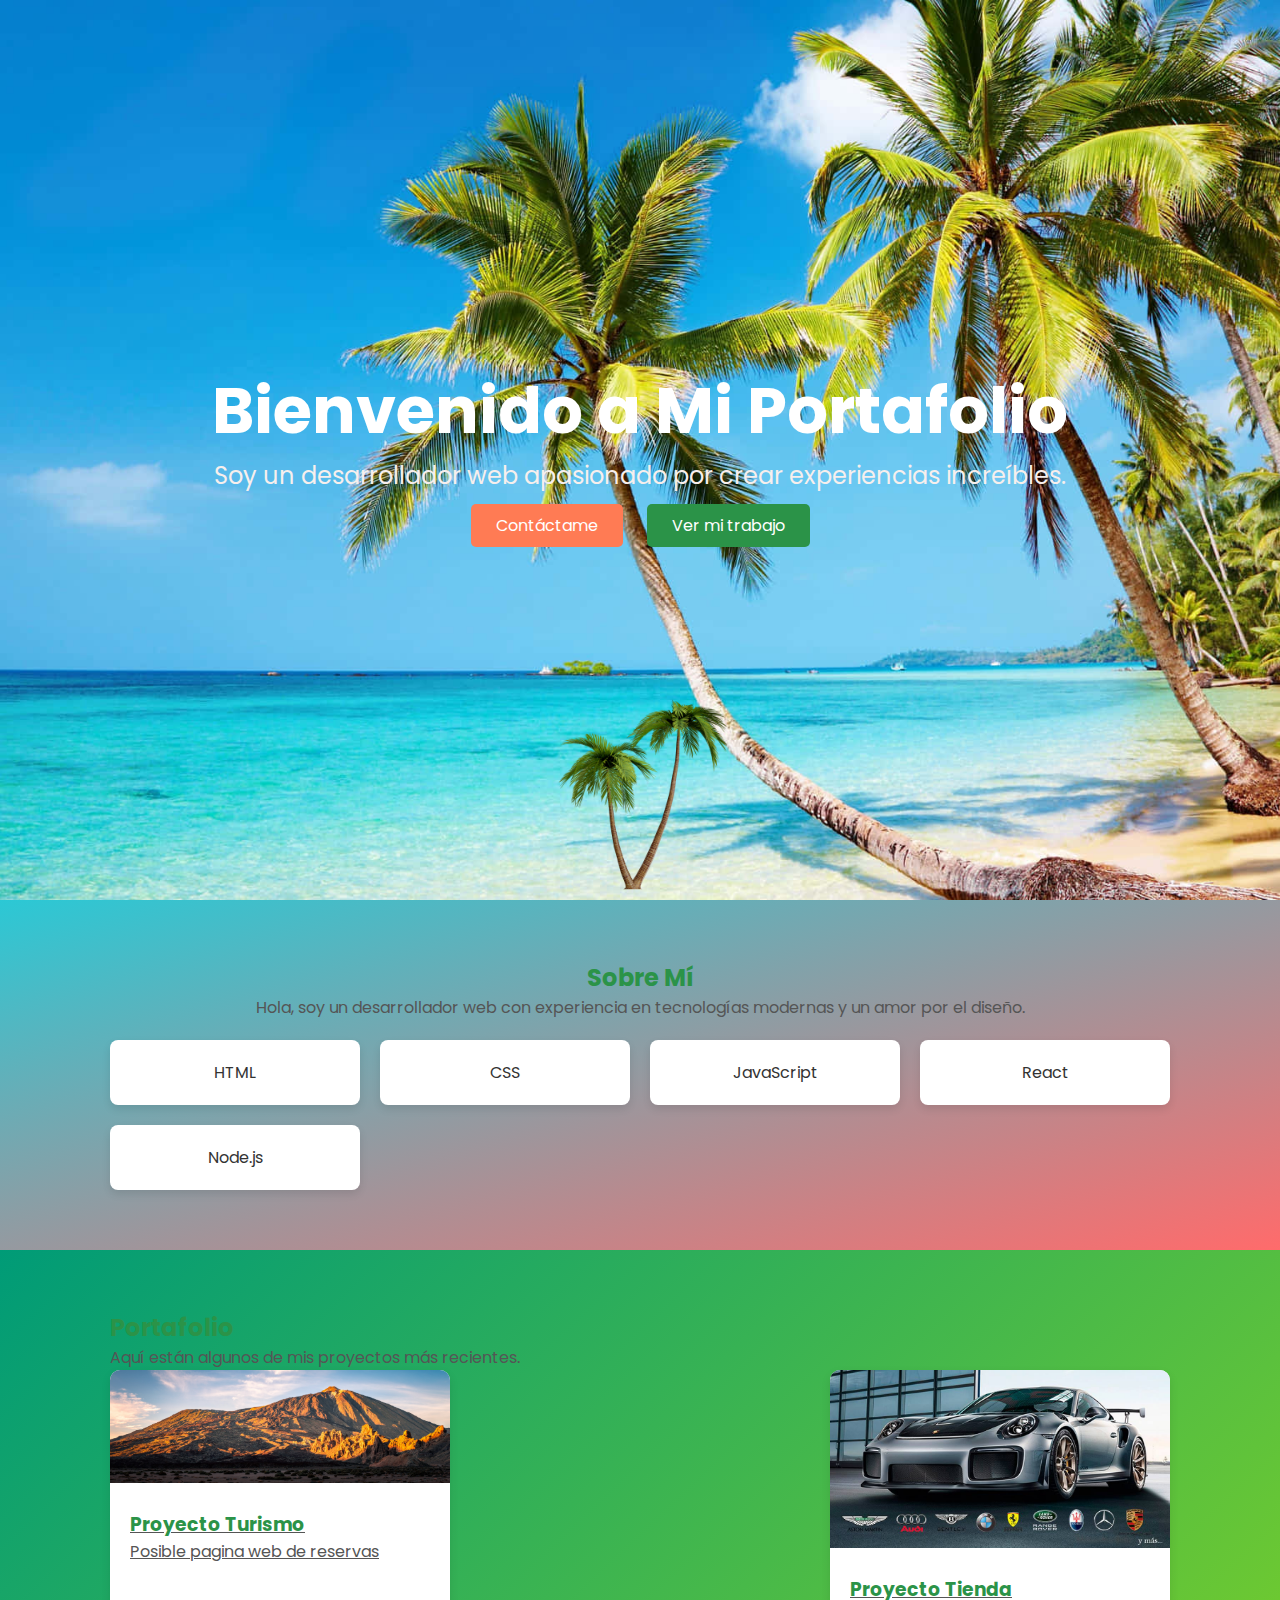
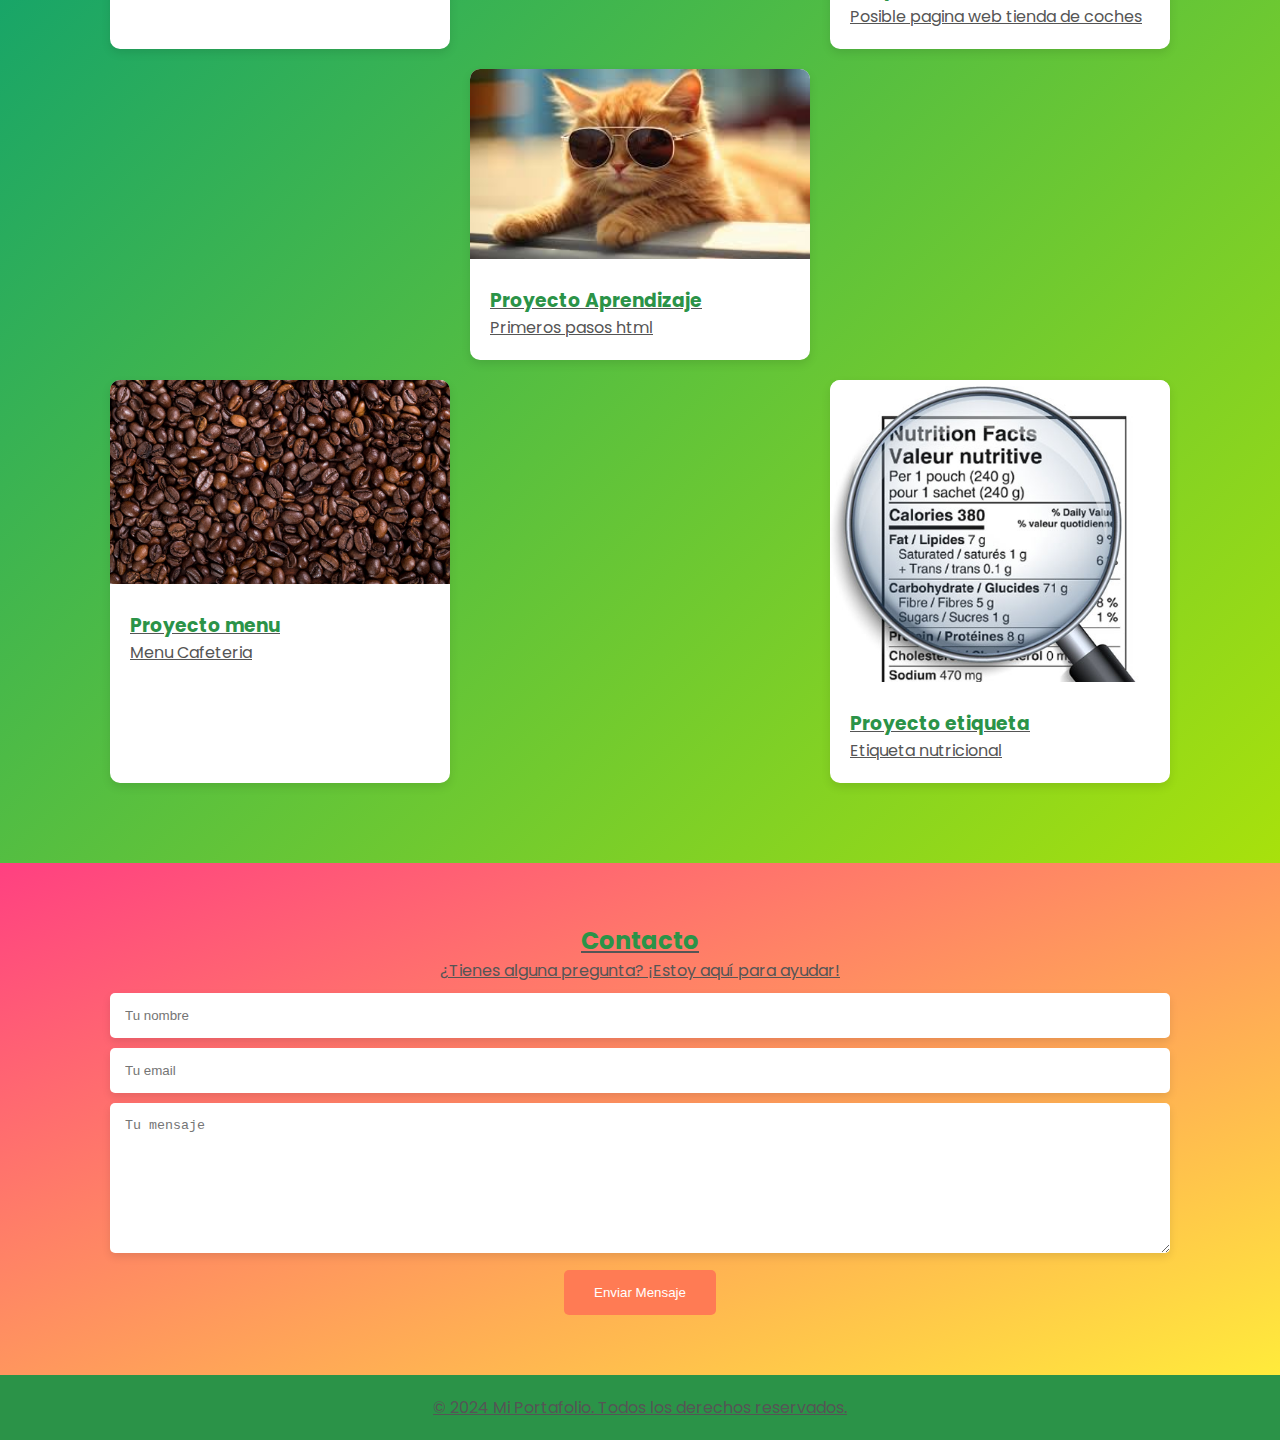
==== index.html/index.html @ aafb4019 "Add files via upload" ====
<!DOCTYPE html>
<html lang="es">
<head>
    <meta charset="UTF-8">
    <meta name="viewport" content="width=device-width, initial-scale=1.0">
    <link href="https://fonts.googleapis.com/css2?family=Poppins:wght@400;600&display=swap" rel="stylesheet">
    <title>Mi Portafolio</title>
    <link rel="stylesheet" href="styles.css"> <!-- Asegúrate de que este archivo CSS esté vinculado correctamente -->
</head>
<body>

    <!-- Hero Section -->
    <section class="hero-section">
        <div class="container">
            <h1 class="title">Bienvenido a Mi Portafolio</h1>
            <p class="subtitle">Soy un desarrollador web apasionado por crear experiencias increíbles.</p>
            <a href="#contact" class="btn-primary">Contáctame</a>
            <a href="#portfolio" class="btn-secondary">Ver mi trabajo</a>
        </div>
        <div class="hero-animation">
            <img src="palmeras.svg.png" alt="Palmas" class="palms-animation">
        </div>
    </section>

    <!-- Sobre Mí -->
    <section class="about-section">
        <div class="container">
            <h2>Sobre Mí</h2>
            <p>Hola, soy un desarrollador web con experiencia en tecnologías modernas y un amor por el diseño.</p>
            <div class="skills-grid">
                <div class="skill-card">HTML</div>
                <div class="skill-card">CSS</div>
                <div class="skill-card">JavaScript</div>
                <div class="skill-card">React</div>
                <div class="skill-card">Node.js</div>
            </div>
        </div>
    </section>

    <!-- Portafolio -->
    <section class="portfolio-section" id="portfolio">
        <div class="container">
            <h2>Portafolio</h2>
            <p>Aquí están algunos de mis proyectos más recientes.</p>
            <div class="portfolio-grid">
                <div class="project-card">
                    <a href="../index.html/turismo-canarias/index2.html/index2.html"> <!-- Reemplaza con la URL del proyecto -->
                    <img src="../index.html/turismo-canarias/images/tenerife.jpg" alt="Proyecto 1">
                    <div class="project-info">
                        <h3>Proyecto Turismo</h3>
                        <p>Posible pagina web de reservas</p>
                    </div>
                </div>
                <div class="project-card">
                    <a href="../index.html/Tienda con strype/index1.html/index1.html"> <!-- Reemplaza con la URL del proyecto -->
                        <img src="../index.html/Tienda con strype/index1.html/img/fondo1.jpg" alt="Proyecto 1">
                    <div class="project-info">
                        <h3>Proyecto Tienda</h3>
                        <p>Posible pagina web tienda de coches</p>
                    </div>
                </div>
                <div class="project-card">
                    <a href="../index.html/CatPhotoApp/CatPhotoApp.html"> <!-- Reemplaza con la URL del proyecto -->
                        <img src="../index.html/CatPhotoApp/images.jpg" alt="Proyecto 1">
                    <div class="project-info">
                        <h3>Proyecto Aprendizaje</h3>
                        <p>Primeros pasos html</p>
                    </div>
                </div>
                <div class="project-card">
                    <a href="../index.html/CafeMenu/cafe.html"> <!-- Reemplaza con la URL del proyecto -->
                        <img src="../index.html/CafeMenu/cafe.jpg" alt="Proyecto 1">
                    <div class="project-info">
                        <h3>Proyecto menu</h3>
                        <p>Menu Cafeteria</p>
                    </div>
                </div>
                <div class="project-card">
                    <a href="../index.html/Nutritional label/"> <!-- Reemplaza con la URL del proyecto -->
                        <img src="../index.html/Nutritional label/label.jpg"  alt="Proyecto 1">
                    <div class="project-info">
                        <h3>Proyecto etiqueta</h3>
                        <p>Etiqueta nutricional</p>
                    </div>
                </div>
             
            </div>
        </div>
    </section>

    <!-- Contacto -->
    <section class="contact-section" id="contact">
        <div class="container">
            <h2>Contacto</h2>
            <p>¿Tienes alguna pregunta? ¡Estoy aquí para ayudar!</p>
            <div class="input-group">
                <input type="text" placeholder="Tu nombre" required>
            </div>
            <div class="input-group">
                <input type="email" placeholder="Tu email" required>
            </div>
            <div class="input-group">
                <textarea placeholder="Tu mensaje" required></textarea>
            </div>
            <button type="submit">Enviar Mensaje</button>
        </div>
    </section>

    <!-- Footer -->
    <footer class="footer-section">
        <p>&copy; 2024 Mi Portafolio. Todos los derechos reservados.</p>
    </footer>

</body>
</html>
---- index.html/styles.css ----
/* Reseteo básico */
* {
    margin: 0;
    padding: 0;
    box-sizing: border-box;
}

/* Tipografía y colores */
body {
    font-family: 'Poppins', sans-serif;
    background-color: #f7f9fc;
    color: #333;
}

h1, h2, h3 {
    color: #2b9348;
}

p, a, button {
    color: #555;
}

/* Contenedor */
.container {
    max-width: 1100px;
    margin: 0 auto;
    padding: 0 20px;
}

/* Estilo para Hero Section */
.hero-section {
    height: 100vh;
    background: url('tropical-background.jpg') no-repeat center center / cover;
    display: flex;
    align-items: center;
    justify-content: center;
    text-align: center;
    position: relative;
}

.hero-section .container {
    z-index: 2;
}

.title {
    font-size: 4rem;
    font-weight: bold;
    color: white;
    animation: fadeInDown 1.5s ease;
}

.subtitle {
    font-size: 1.5rem;
    margin-bottom: 20px;
    color: #f7efed;
    animation: fadeInUp 2s ease;
}

.btn-primary, .btn-secondary {
    padding: 10px 25px;
    font-size: 1rem;
    border-radius: 5px;
    text-decoration: none;
    margin: 10px;
}

.btn-primary {
    background-color: #ff7b54;
    color: white;
}

.btn-secondary {
    background-color: #2b9348;
    color: white;
}

.hero-animation {
    position: absolute;
    bottom: 0;
    width: 100%;
    text-align: center;
}

.palms-animation {
    width: 200px;
    animation: sway 4s infinite ease-in-out;
}

/* Sobre Mí */
.about-section {
    width: 100%;
    padding: 60px 0; /* Espacio para el texto */
    text-align: center;
    background: linear-gradient(to bottom right, #2BC8D5, #FF6B6B);
}

/* Habilidades */
.skills-grid {
    display: grid;
    grid-template-columns: repeat(auto-fit, minmax(200px, 1fr));
    gap: 20px;
    margin-top: 20px;
}

.skill-card {
    padding: 20px;
    background-color: white;
    box-shadow: 0 4px 8px rgba(0, 0, 0, 0.1);
    border-radius: 8px;
    transition: transform 0.3s ease;
}

.skill-card:hover {
    transform: translateY(-10px);
}

/* Portafolio */
.portfolio-section {
    width: 100%;
    padding: 60px 0; /* Espacio para el texto */
    background: linear-gradient(to bottom right, #009B77, #A8E10C);
}

/* Grilla de Proyectos */
.portfolio-grid {
    display: grid;
    grid-template-columns: repeat(auto-fit, minmax(300px, 1fr));
    gap: 20px;
}

.project-card {
    background-color: white;
    border-radius: 10px;
    overflow: hidden;
    box-shadow: 0 4px 10px rgba(0, 0, 0, 0.1);
    transition: transform 0.3s ease;
}

.project-card:hover {
    transform: scale(1.05);
}

.project-info {
    padding: 20px;
}

.project-card img {
    width: 100%;
    object-fit: cover;
}

/* Contacto */
.contact-section {
    width: 100%;
    padding: 60px 0; /* Espacio para el texto */
    text-align: center;
    background: linear-gradient(to bottom right, #FF4081, #FFEB3B);
}

.input-group {
    margin: 10px 0;
}

input, textarea {
    width: 100%;
    padding: 15px;
    border: none;
    border-radius: 5px;
    box-shadow: 0 4px 8px rgba(0, 0, 0, 0.1);
}

textarea {
    height: 150px;
}

button {
    padding: 15px 30px;
    background-color: #ff7b54;
    border: none;
    color: white;
    border-radius: 5px;
    cursor: pointer;
    transition: background-color 0.3s ease;
}

button:hover {
    background-color: #2b9348;
}

/* Footer */
.footer-section {
    background-color: #2b9348;
    color: white;
    text-align: center;
    padding: 20px 0;
}

/* Animaciones */
@keyframes fadeInDown {
    from { opacity: 0; transform: translateY(-50px); }
    to { opacity: 1; transform: translateY(0); }
}

@keyframes fadeInUp {
    from { opacity: 0; transform: translateY(50px); }
    to { opacity: 1; transform: translateY(0); }
}

@keyframes sway {
    0%, 100% { transform: rotate(0); }
    50% { transform: rotate(3deg); }
}

/* Responsivo */
@media (max-width: 768px) {
    .title {
        font-size: 2.5rem;
    }
}
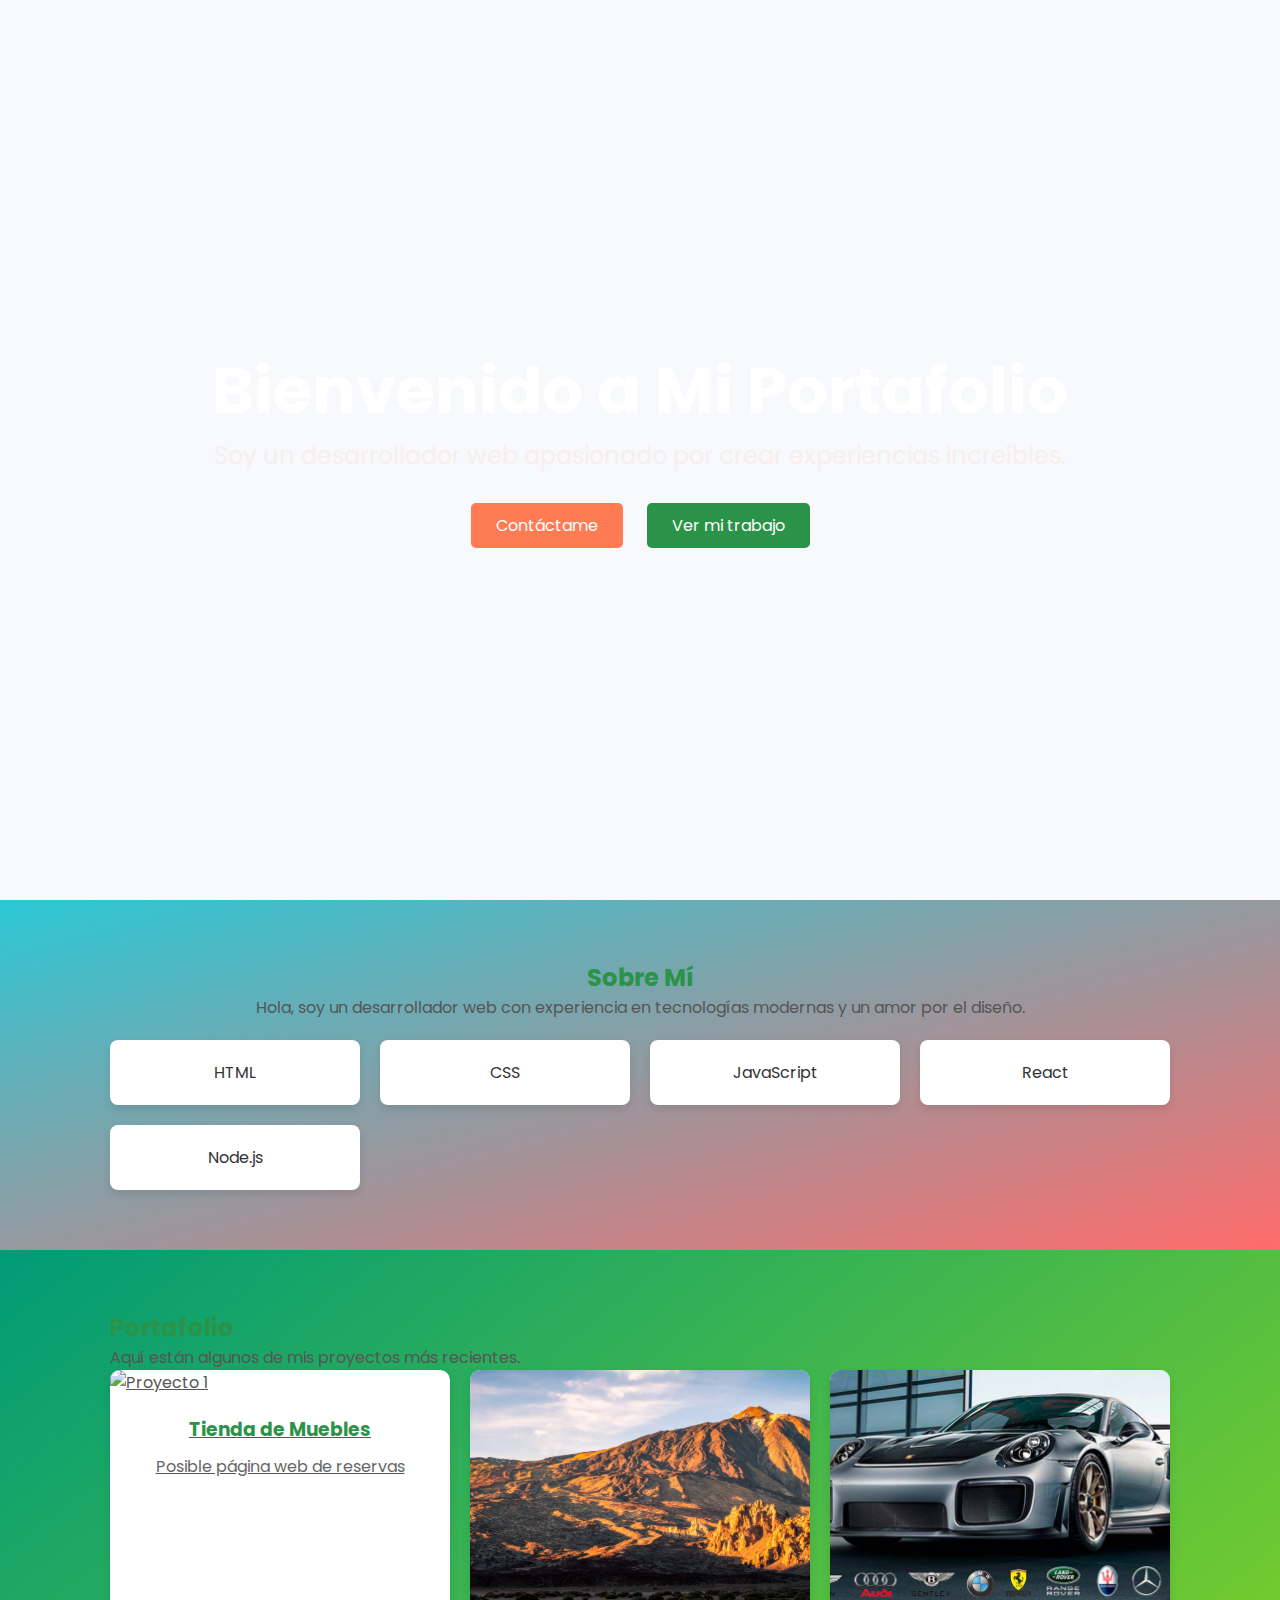
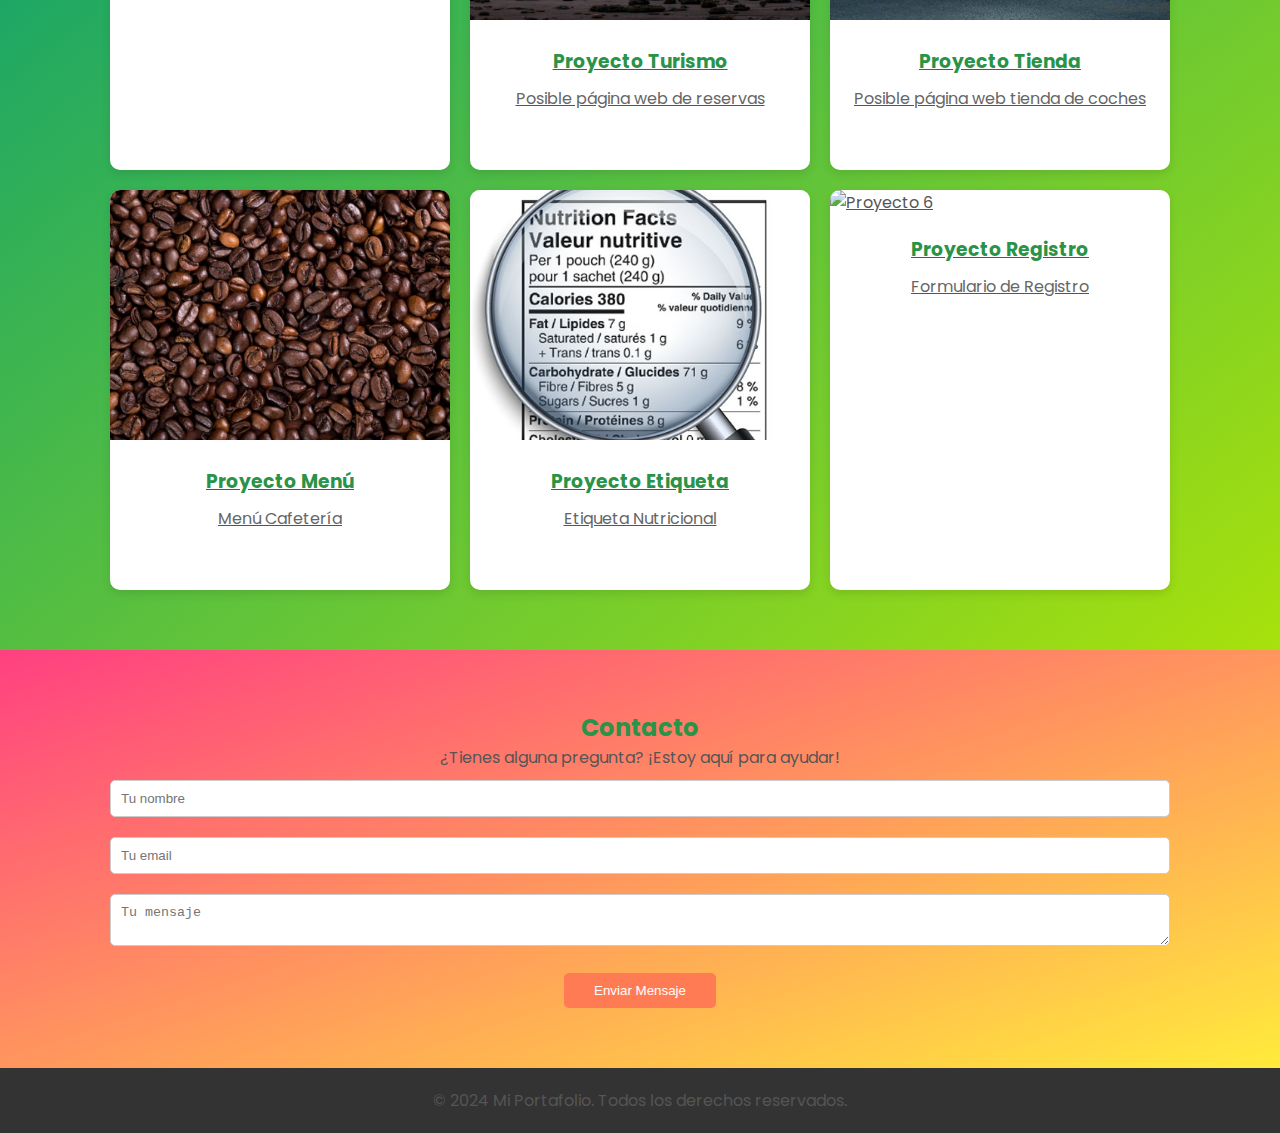
==== commit 3764f3e3: "Add files via upload" ====
--- a/index.html/index.html
+++ b/index.html/index.html
@@ -5,20 +5,21 @@
     <meta name="viewport" content="width=device-width, initial-scale=1.0">
     <link href="https://fonts.googleapis.com/css2?family=Poppins:wght@400;600&display=swap" rel="stylesheet">
     <title>Mi Portafolio</title>
-    <link rel="stylesheet" href="styles.css"> <!-- Asegúrate de que este archivo CSS esté vinculado correctamente -->
+    <link rel="stylesheet" href="styles.css">
 </head>
 <body>
 
     <!-- Hero Section -->
     <section class="hero-section">
+        <video class="video-background" autoplay muted loop>
+            <source src="videoplayback.mp4" type="video/mp4"> <!-- Asegúrate de que la ruta sea correcta -->
+            Tu navegador no soporta video.
+        </video>
         <div class="container">
             <h1 class="title">Bienvenido a Mi Portafolio</h1>
             <p class="subtitle">Soy un desarrollador web apasionado por crear experiencias increíbles.</p>
             <a href="#contact" class="btn-primary">Contáctame</a>
             <a href="#portfolio" class="btn-secondary">Ver mi trabajo</a>
-        </div>
-        <div class="hero-animation">
-            <img src="palmeras.svg.png" alt="Palmas" class="palms-animation">
         </div>
     </section>
 
@@ -44,46 +45,59 @@
             <p>Aquí están algunos de mis proyectos más recientes.</p>
             <div class="portfolio-grid">
                 <div class="project-card">
-                    <a href="../index.html/turismo-canarias/index2.html/index2.html"> <!-- Reemplaza con la URL del proyecto -->
-                    <img src="../index.html/turismo-canarias/images/tenerife.jpg" alt="Proyecto 1">
-                    <div class="project-info">
-                        <h3>Proyecto Turismo</h3>
-                        <p>Posible pagina web de reservas</p>
-                    </div>
+                    <a href="../index.html/T.muebles/index.html">
+                        <img src="../index.html/T.muebles/img_proyecto1/categoria1.jpg" alt="Proyecto 1">
+                        <div class="project-info">
+                            <h3>Tienda de Muebles</h3>
+                            <p>Posible página web de reservas</p>
+                        </div>
+                    </a>
                 </div>
                 <div class="project-card">
-                    <a href="../index.html/Tienda con strype/index1.html/index1.html"> <!-- Reemplaza con la URL del proyecto -->
-                        <img src="../index.html/Tienda con strype/index1.html/img/fondo1.jpg" alt="Proyecto 1">
-                    <div class="project-info">
-                        <h3>Proyecto Tienda</h3>
-                        <p>Posible pagina web tienda de coches</p>
-                    </div>
+                    <a href="../index.html/turismo-canarias/index2.html">
+                        <img src="../index.html/turismo-canarias/images/tenerife.jpg" alt="Proyecto 2">
+                        <div class="project-info">
+                            <h3>Proyecto Turismo</h3>
+                            <p>Posible página web de reservas</p>
+                        </div>
+                    </a>
                 </div>
                 <div class="project-card">
-                    <a href="../index.html/CatPhotoApp/CatPhotoApp.html"> <!-- Reemplaza con la URL del proyecto -->
-                        <img src="../index.html/CatPhotoApp/images.jpg" alt="Proyecto 1">
-                    <div class="project-info">
-                        <h3>Proyecto Aprendizaje</h3>
-                        <p>Primeros pasos html</p>
-                    </div>
+                    <a href="../index.html/Tienda con strype/index1.html">
+                        <img src="../index.html/Tienda con strype/index1.html/img/fondo1.jpg" alt="Proyecto 3">
+                        <div class="project-info">
+                            <h3>Proyecto Tienda</h3>
+                            <p>Posible página web tienda de coches</p>
+                        </div>
+                    </a>
                 </div>
                 <div class="project-card">
-                    <a href="../index.html/CafeMenu/cafe.html"> <!-- Reemplaza con la URL del proyecto -->
-                        <img src="../index.html/CafeMenu/cafe.jpg" alt="Proyecto 1">
-                    <div class="project-info">
-                        <h3>Proyecto menu</h3>
-                        <p>Menu Cafeteria</p>
-                    </div>
+                    <a href="../index.html/CafeMenu/cafe.html">
+                        <img src="../index.html/CafeMenu/cafe.jpg" alt="Proyecto 4">
+                        <div class="project-info">
+                            <h3>Proyecto Menú</h3>
+                            <p>Menú Cafetería</p>
+                        </div>
+                    </a>
                 </div>
                 <div class="project-card">
-                    <a href="../index.html/Nutritional label/"> <!-- Reemplaza con la URL del proyecto -->
-                        <img src="../index.html/Nutritional label/label.jpg"  alt="Proyecto 1">
-                    <div class="project-info">
-                        <h3>Proyecto etiqueta</h3>
-                        <p>Etiqueta nutricional</p>
-                    </div>
+                    <a href="../index.html/Nutritional label/nutrition.html">
+                        <img src="../index.html/Nutritional label/label.jpg" alt="Proyecto 5">
+                        <div class="project-info">
+                            <h3>Proyecto Etiqueta</h3>
+                            <p>Etiqueta Nutricional</p>
+                        </div>
+                    </a>
                 </div>
-             
+                <div class="project-card">
+                    <a href="../index.html/registration form/registration.html">
+                        <img src="../index.html/registration form/Registration-Form-in-HTML-@2x.jpg" alt="Proyecto 6">
+                        <div class="project-info">
+                            <h3>Proyecto Registro</h3>
+                            <p>Formulario de Registro</p>
+                        </div>
+                    </a>
+                </div>
             </div>
         </div>
     </section>
@@ -112,4 +126,4 @@
     </footer>
 
 </body>
-</html> +</html>
--- a/index.html/styles.css
+++ b/index.html/styles.css
@@ -29,17 +29,27 @@
 
 /* Estilo para Hero Section */
 .hero-section {
-    height: 100vh;
-    background: url('tropical-background.jpg') no-repeat center center / cover;
+    height: 100vh; /* Asegura que ocupa toda la pantalla */
+    position: relative;
     display: flex;
     align-items: center;
     justify-content: center;
     text-align: center;
-    position: relative;
+    overflow: hidden; /* Oculta el desbordamiento del video */
+}
+
+.video-background {
+    position: absolute;
+    top: 0;
+    left: 0;
+    width: 100%;
+    height: 100%;
+    object-fit: cover; /* Hace que el video cubra toda la pantalla */
+    z-index: -1; /* Envía el video detrás del contenido */
 }
 
 .hero-section .container {
-    z-index: 2;
+    z-index: 1; /* Asegura que el contenido esté por encima del video */
 }
 
 .title {
@@ -62,6 +72,7 @@
     border-radius: 5px;
     text-decoration: none;
     margin: 10px;
+    display: inline-block;
 }
 
 .btn-primary {
@@ -74,22 +85,10 @@
     color: white;
 }
 
-.hero-animation {
-    position: absolute;
-    bottom: 0;
-    width: 100%;
-    text-align: center;
-}
-
-.palms-animation {
-    width: 200px;
-    animation: sway 4s infinite ease-in-out;
-}
-
 /* Sobre Mí */
 .about-section {
     width: 100%;
-    padding: 60px 0; /* Espacio para el texto */
+    padding: 60px 0;
     text-align: center;
     background: linear-gradient(to bottom right, #2BC8D5, #FF6B6B);
 }
@@ -117,7 +116,7 @@
 /* Portafolio */
 .portfolio-section {
     width: 100%;
-    padding: 60px 0; /* Espacio para el texto */
+    padding: 60px 0;
     background: linear-gradient(to bottom right, #009B77, #A8E10C);
 }
 
@@ -134,25 +133,41 @@
     overflow: hidden;
     box-shadow: 0 4px 10px rgba(0, 0, 0, 0.1);
     transition: transform 0.3s ease;
+    display: flex;
+    flex-direction: column;
+    justify-content: space-between;
+    height: 400px; /* Tamaño fijo para los cuadros */
 }
 
 .project-card:hover {
     transform: scale(1.05);
 }
 
+.project-card img {
+    width: 100%;
+    height: 250px; /* Ajusta la altura de la imagen */
+    object-fit: cover; /* Hace que la imagen no se deforme */
+}
+
 .project-info {
     padding: 20px;
-}
-
-.project-card img {
-    width: 100%;
-    object-fit: cover;
+    text-align: center;
+    flex-grow: 1;
+}
+
+.project-info h3 {
+    margin-bottom: 10px;
+    color: #2b9348;
+}
+
+.project-info p {
+    color: #666;
 }
 
 /* Contacto */
 .contact-section {
     width: 100%;
-    padding: 60px 0; /* Espacio para el texto */
+    padding: 60px 0;
     text-align: center;
     background: linear-gradient(to bottom right, #FF4081, #FFEB3B);
 }
@@ -163,57 +178,61 @@
 
 input, textarea {
     width: 100%;
-    padding: 15px;
+    padding: 10px;
+    margin-bottom: 10px;
+    border: 1px solid #ccc;
+    border-radius: 5px;
+}
+
+button {
+    padding: 10px 30px;
     border: none;
+    background-color: #ff7b54;
+    color: white;
+    cursor: pointer;
     border-radius: 5px;
-    box-shadow: 0 4px 8px rgba(0, 0, 0, 0.1);
-}
-
-textarea {
-    height: 150px;
-}
-
-button {
-    padding: 15px 30px;
-    background-color: #ff7b54;
-    border: none;
-    color: white;
-    border-radius: 5px;
-    cursor: pointer;
-    transition: background-color 0.3s ease;
-}
-
-button:hover {
-    background-color: #2b9348;
 }
 
 /* Footer */
 .footer-section {
-    background-color: #2b9348;
-    color: white;
-    text-align: center;
-    padding: 20px 0;
+    padding: 20px;
+    text-align: center;
+    background-color: #333;
+    color: white;
+}
+
+/* Responsividad */
+@media (max-width: 480px) {
+    .btn-primary, .btn-secondary {
+        display: block;
+        margin: 10px auto;
+        width: 80%;
+    }
+
+    .btn-primary, .btn-secondary {
+        font-size: 0.9rem;
+    }
 }
 
 /* Animaciones */
 @keyframes fadeInDown {
-    from { opacity: 0; transform: translateY(-50px); }
-    to { opacity: 1; transform: translateY(0); }
+    from {
+        opacity: 0;
+        transform: translateY(-50px);
+    }
+    to {
+        opacity: 1;
+        transform: translateY(0);
+    }
 }
 
 @keyframes fadeInUp {
-    from { opacity: 0; transform: translateY(50px); }
-    to { opacity: 1; transform: translateY(0); }
-}
-
-@keyframes sway {
-    0%, 100% { transform: rotate(0); }
-    50% { transform: rotate(3deg); }
-}
-
-/* Responsivo */
-@media (max-width: 768px) {
-    .title {
-        font-size: 2.5rem;
-    }
-}
+    from {
+        opacity: 0;
+        transform: translateY(50px);
+    }
+    to {
+        opacity: 1;
+        transform: translateY(0);
+    }
+}
